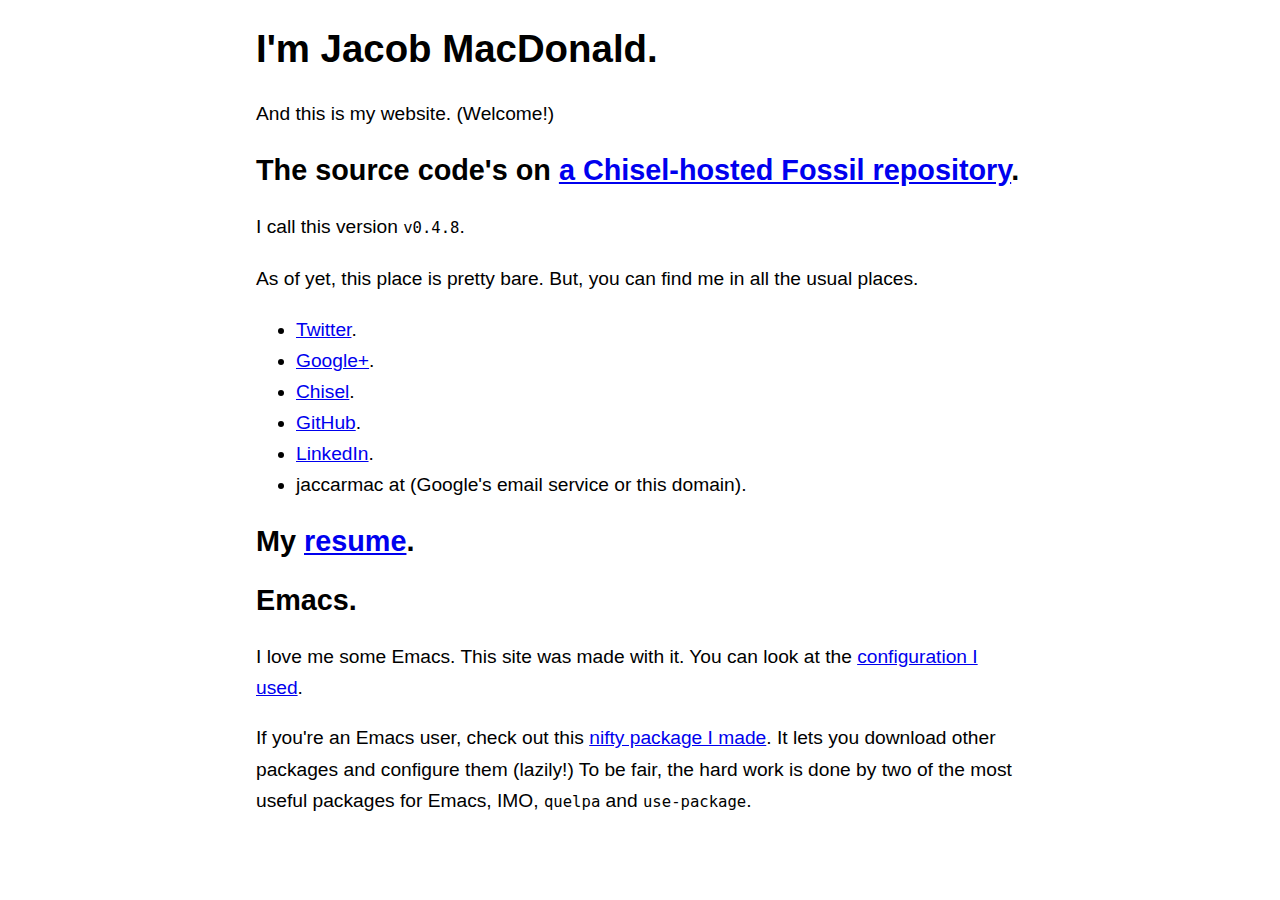
==== index.html @ d27d6ead "Add link to Chisel." ====
<!DOCTYPE html>
<html>
    <head>
        <meta charset="utf-8">
        <meta name="viewport" content="width=device-width, initial-scale=1">
        <title>jaccarmac dot com</title>
        <link rel="stylesheet" type="text/css" href="index.css">
    </head>
    <body>
        <article>
            <header>
                <h1>I'm Jacob MacDonald.</h1>
                <aside>And this is my website. (Welcome!)</aside>
            </header>
            <section>
                <h2>The source code's on <a href="https://chiselapp.com/user/jaccarmac/repository/jaccarmac-dot-com">a Chisel-hosted Fossil repository</a>.</h2>
                <p>I call this version <code>v0.4.8</code>.</p>
            </section>
            <section>
                <p>As of yet, this place is pretty bare. But, you can find me
                in all the usual places.</p>
                <ul>
                    <li><a href="https://twitter.com/jaccarmac">Twitter</a>.</li>
                    <li><a href="https://google.com/+JacobMacDonaldjaccarmac">Google+</a>.</li>
                    <li><a href="http://chiselapp.com/user/jaccarmac">Chisel</a>.</li>
                    <li><a href="https://github.com/jaccarmac">GitHub</a>.</li>
                    <li><a href="https://www.linkedin.com/in/jaccarmac">LinkedIn</a>.</li>
                    <li>jaccarmac at (Google's email service or this domain).</li>
                </ul>
            </section>
            <section>
                <h2>My <a href="resume.pdf">resume</a>.</h2>
            </section>
            <section>
                <h2>Emacs.</h2>
                <p>I love me some Emacs. This site was made with it. You can
                look at the <a href="https://chiselapp.com/user/jaccarmac/repository/dot-emacs-dot-d">configuration
                I used</a>.</p>
                <p>If you're an Emacs user, check out this <a href="https://github.com/jaccarmac/quse-package">nifty
                package I made</a>. It lets you download other packages and
                configure them (lazily!) To be fair, the hard work is done by
                two of the most useful packages for Emacs, IMO, <code>quelpa</code> and <code>use-package</code>.</p>
            </section>
        </article>
    </body>
</html>
---- index.css ----
body {
    margin:1em auto;
    max-width:40em;
    padding:0 .62em;
    font:1.2em/1.62em sans-serif;
}

h1,h2,h3 {
    line-height:1.2em;
}
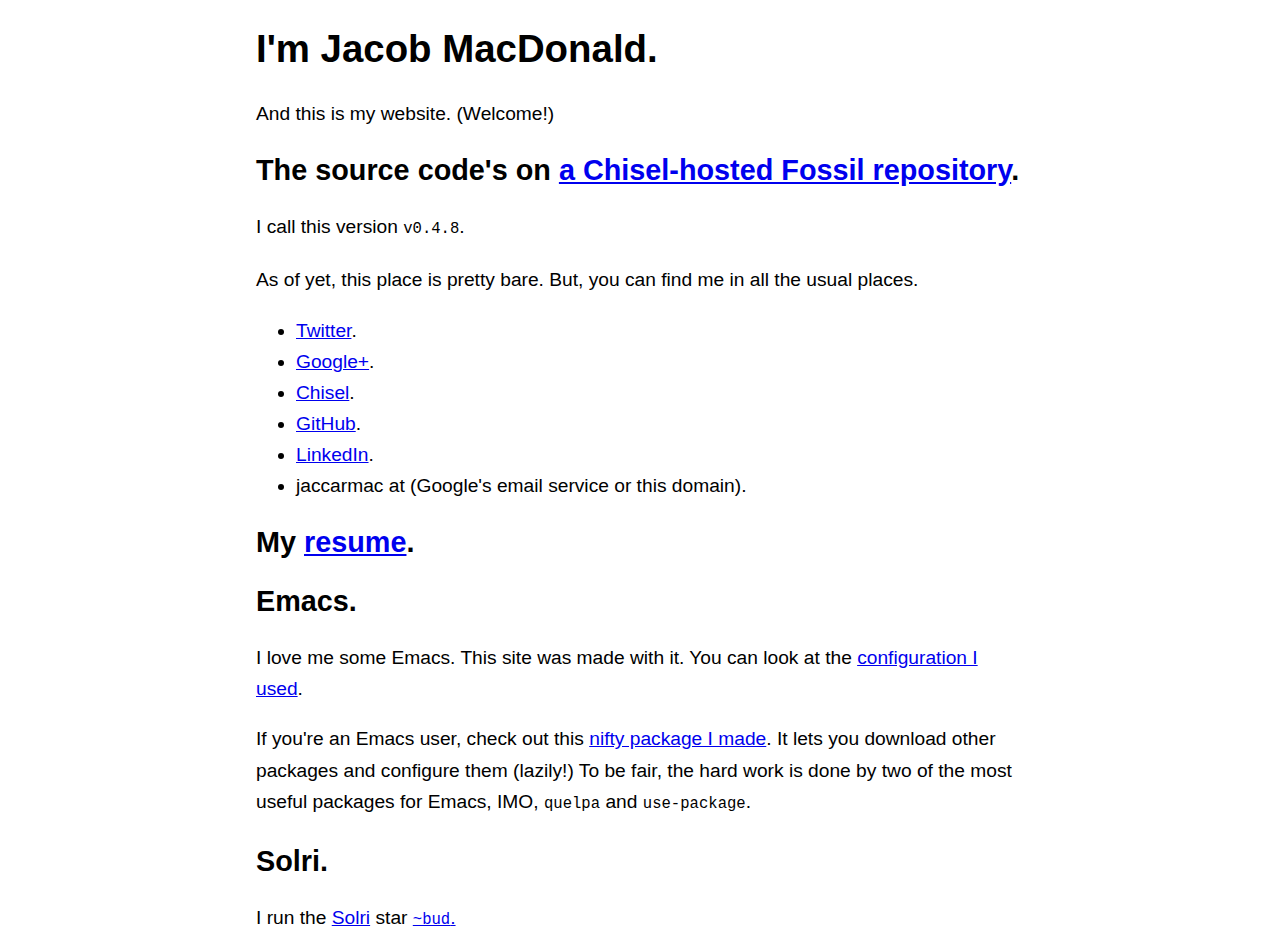
==== commit 5055d827: "Add link to ~bud." ====
--- a/index.html
+++ b/index.html
@@ -41,6 +41,10 @@
                 configure them (lazily!) To be fair, the hard work is done by
                 two of the most useful packages for Emacs, IMO, <code>quelpa</code> and <code>use-package</code>.</p>
             </section>
+            <section>
+                <h2>Solri.</h2>
+                <p>I run the <a href="https://zod.that.world/giveaway/">Solri</a> star <a href="http://bud.jaccarmac.com"><code>~bud</code>.
+            </section>
         </article>
     </body>
 </html>
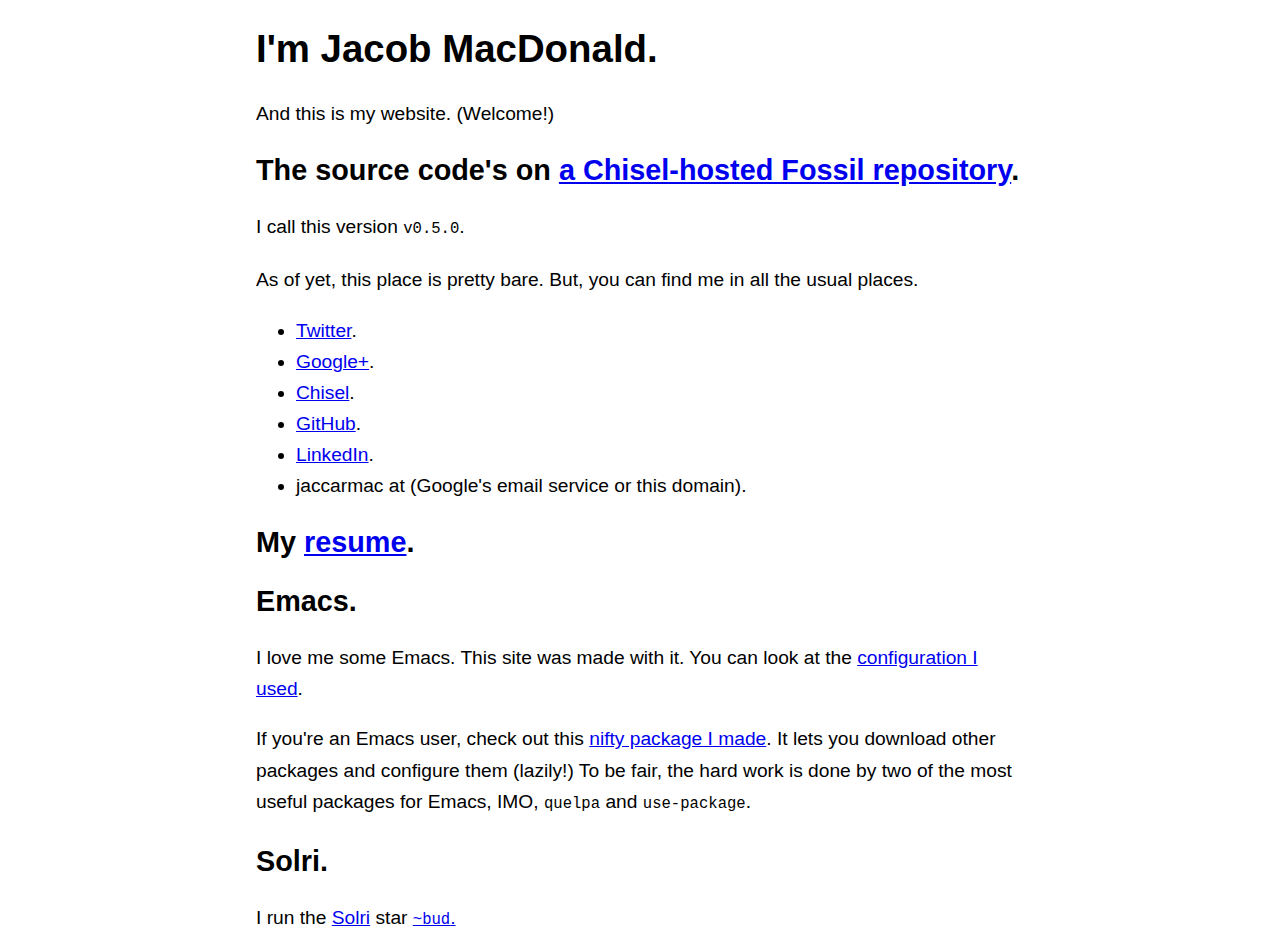
==== commit 061ebea5: "Release 0.5.0." ====
--- a/index.html
+++ b/index.html
@@ -14,7 +14,7 @@
             </header>
             <section>
                 <h2>The source code's on <a href="https://chiselapp.com/user/jaccarmac/repository/jaccarmac-dot-com">a Chisel-hosted Fossil repository</a>.</h2>
-                <p>I call this version <code>v0.4.8</code>.</p>
+                <p>I call this version <code>v0.5.0</code>.</p>
             </section>
             <section>
                 <p>As of yet, this place is pretty bare. But, you can find me
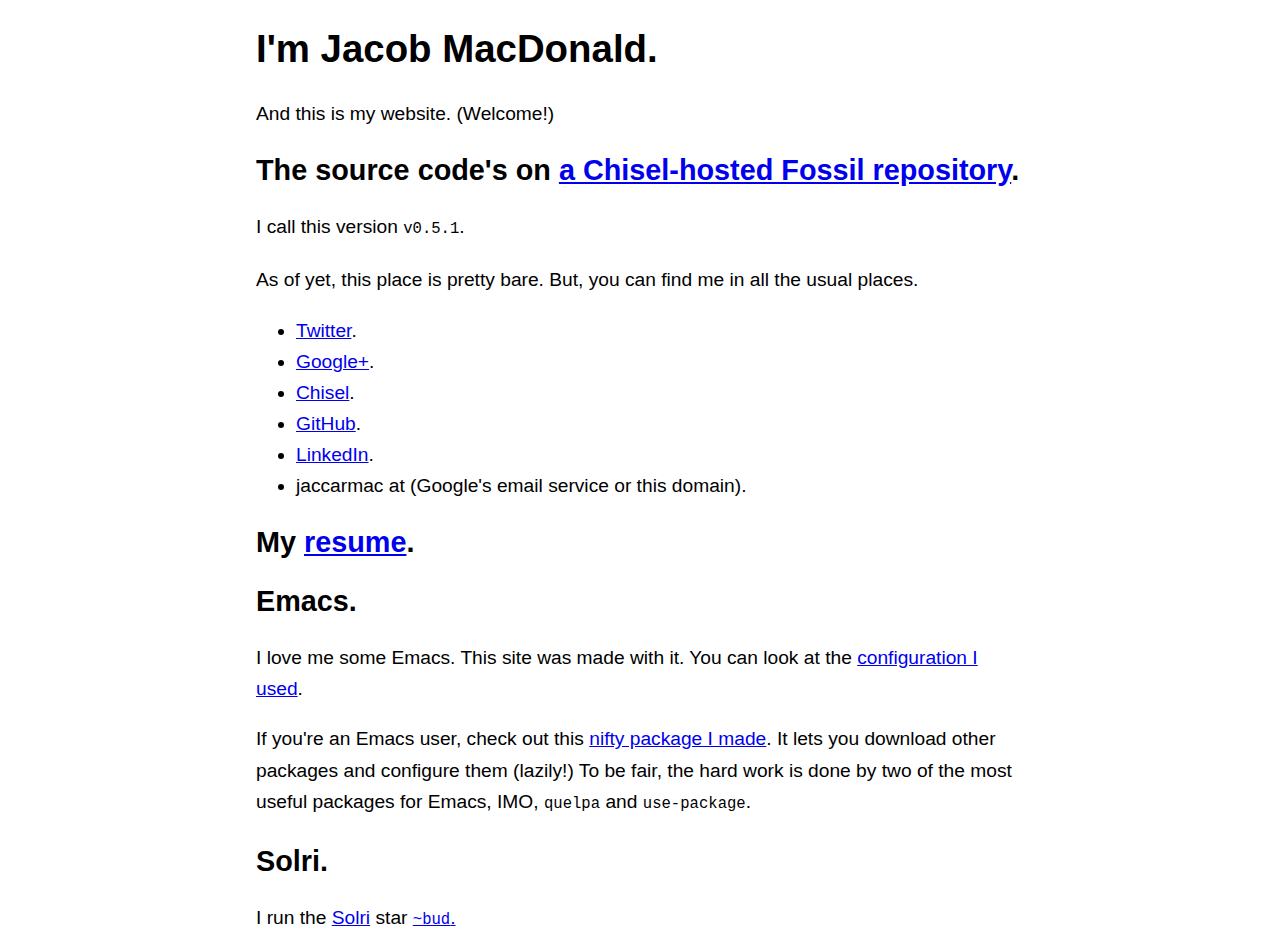
==== commit 4c9147e5: "Release 0.5.1." ====
--- a/index.html
+++ b/index.html
@@ -14,7 +14,7 @@
             </header>
             <section>
                 <h2>The source code's on <a href="https://chiselapp.com/user/jaccarmac/repository/jaccarmac-dot-com">a Chisel-hosted Fossil repository</a>.</h2>
-                <p>I call this version <code>v0.5.0</code>.</p>
+                <p>I call this version <code>v0.5.1</code>.</p>
             </section>
             <section>
                 <p>As of yet, this place is pretty bare. But, you can find me
@@ -22,7 +22,7 @@
                 <ul>
                     <li><a href="https://twitter.com/jaccarmac">Twitter</a>.</li>
                     <li><a href="https://google.com/+JacobMacDonaldjaccarmac">Google+</a>.</li>
-                    <li><a href="http://chiselapp.com/user/jaccarmac">Chisel</a>.</li>
+                    <li><a href="https://chiselapp.com/user/jaccarmac">Chisel</a>.</li>
                     <li><a href="https://github.com/jaccarmac">GitHub</a>.</li>
                     <li><a href="https://www.linkedin.com/in/jaccarmac">LinkedIn</a>.</li>
                     <li>jaccarmac at (Google's email service or this domain).</li>
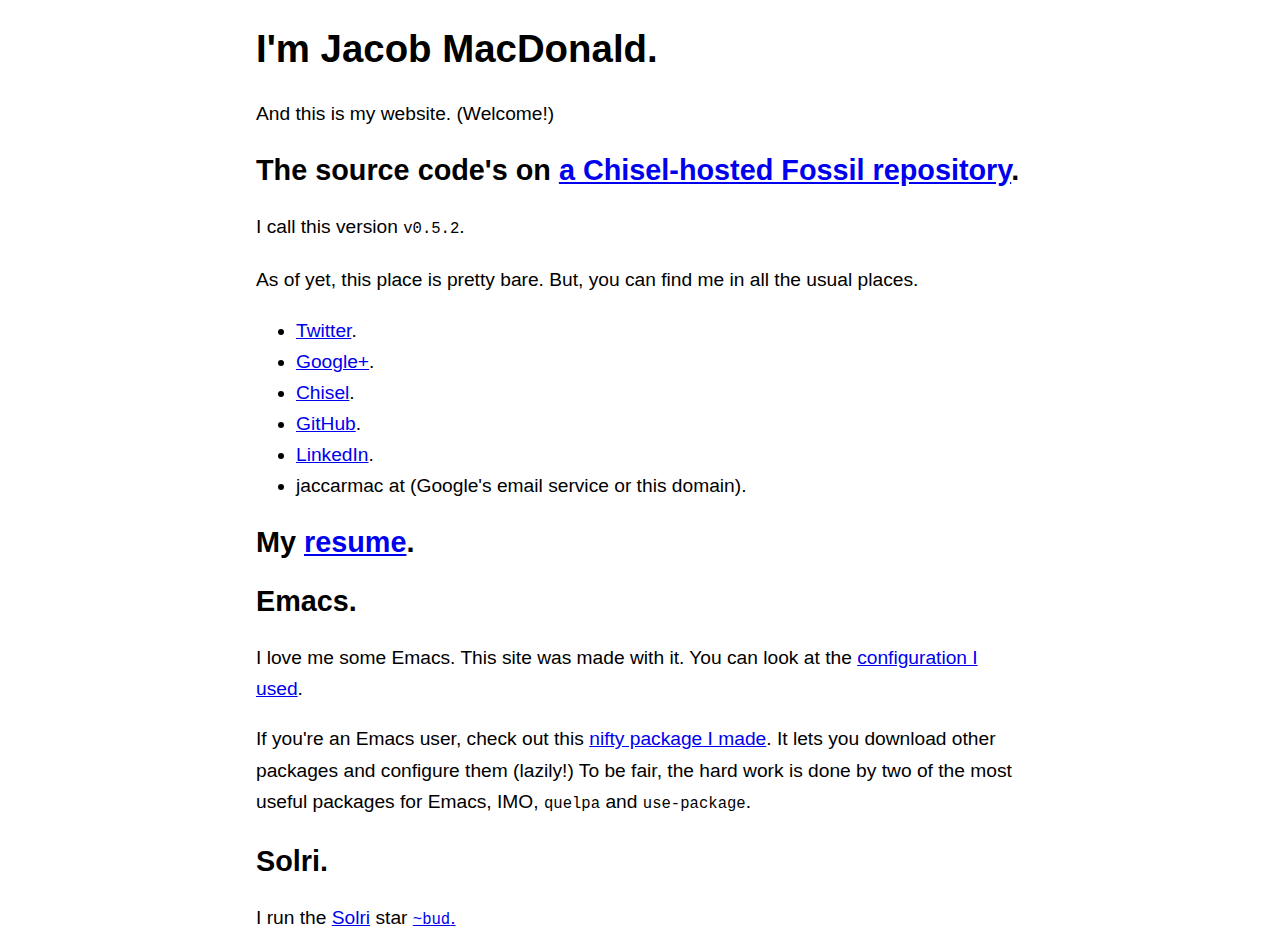
==== commit 4b2a8002: "Release 0.5.2" ====
--- a/index.html
+++ b/index.html
@@ -14,7 +14,7 @@
             </header>
             <section>
                 <h2>The source code's on <a href="https://chiselapp.com/user/jaccarmac/repository/jaccarmac-dot-com">a Chisel-hosted Fossil repository</a>.</h2>
-                <p>I call this version <code>v0.5.1</code>.</p>
+                <p>I call this version <code>v0.5.2</code>.</p>
             </section>
             <section>
                 <p>As of yet, this place is pretty bare. But, you can find me
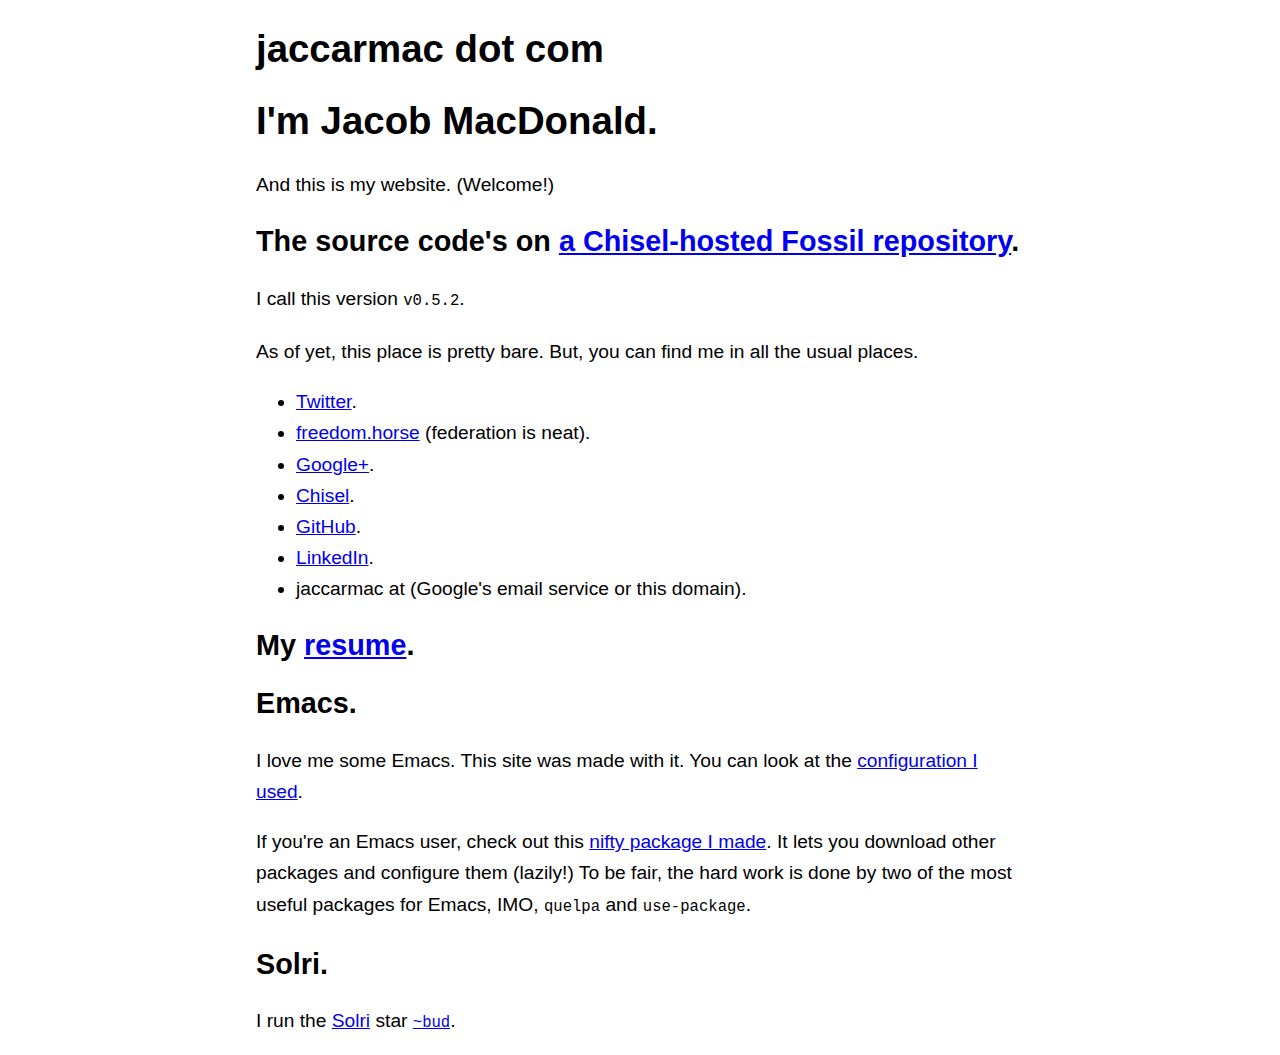
==== commit 7f6bbc16: "GNU Terry Pratchett, make deployable." ====
--- a/index.html
+++ b/index.html
@@ -1,50 +1,44 @@
 <!DOCTYPE html>
-<html>
-    <head>
-        <meta charset="utf-8">
-        <meta name="viewport" content="width=device-width, initial-scale=1">
-        <title>jaccarmac dot com</title>
-        <link rel="stylesheet" type="text/css" href="index.css">
-    </head>
-    <body>
-        <article>
-            <header>
-                <h1>I'm Jacob MacDonald.</h1>
-                <aside>And this is my website. (Welcome!)</aside>
-            </header>
-            <section>
-                <h2>The source code's on <a href="https://chiselapp.com/user/jaccarmac/repository/jaccarmac-dot-com">a Chisel-hosted Fossil repository</a>.</h2>
-                <p>I call this version <code>v0.5.2</code>.</p>
-            </section>
-            <section>
-                <p>As of yet, this place is pretty bare. But, you can find me
-                in all the usual places.</p>
-                <ul>
-                    <li><a href="https://twitter.com/jaccarmac">Twitter</a>.</li>
-                    <li><a href="https://google.com/+JacobMacDonaldjaccarmac">Google+</a>.</li>
-                    <li><a href="https://chiselapp.com/user/jaccarmac">Chisel</a>.</li>
-                    <li><a href="https://github.com/jaccarmac">GitHub</a>.</li>
-                    <li><a href="https://www.linkedin.com/in/jaccarmac">LinkedIn</a>.</li>
-                    <li>jaccarmac at (Google's email service or this domain).</li>
-                </ul>
-            </section>
-            <section>
-                <h2>My <a href="resume.pdf">resume</a>.</h2>
-            </section>
-            <section>
-                <h2>Emacs.</h2>
-                <p>I love me some Emacs. This site was made with it. You can
-                look at the <a href="https://chiselapp.com/user/jaccarmac/repository/dot-emacs-dot-d">configuration
-                I used</a>.</p>
-                <p>If you're an Emacs user, check out this <a href="https://github.com/jaccarmac/quse-package">nifty
-                package I made</a>. It lets you download other packages and
-                configure them (lazily!) To be fair, the hard work is done by
-                two of the most useful packages for Emacs, IMO, <code>quelpa</code> and <code>use-package</code>.</p>
-            </section>
-            <section>
-                <h2>Solri.</h2>
-                <p>I run the <a href="https://zod.that.world/giveaway/">Solri</a> star <a href="http://bud.jaccarmac.com"><code>~bud</code>.
-            </section>
-        </article>
-    </body>
+<html xmlns="http://www.w3.org/1999/xhtml" lang="" xml:lang="">
+<head>
+  <meta charset="utf-8" />
+  <meta name="generator" content="pandoc" />
+  <meta name="viewport" content="width=device-width, initial-scale=1.0, user-scalable=yes" />
+  <title>jaccarmac dot com</title>
+  <style type="text/css">
+      code{white-space: pre-wrap;}
+      span.smallcaps{font-variant: small-caps;}
+      span.underline{text-decoration: underline;}
+      div.column{display: inline-block; vertical-align: top; width: 50%;}
+  </style>
+  <link rel="stylesheet" href="index.css" />
+  <!--[if lt IE 9]>
+    <script src="//cdnjs.cloudflare.com/ajax/libs/html5shiv/3.7.3/html5shiv-printshiv.min.js"></script>
+  <![endif]-->
+</head>
+<body>
+<header>
+<h1 class="title">jaccarmac dot com</h1>
+</header>
+<h1 id="im-jacob-macdonald.">I'm Jacob MacDonald.</h1>
+<p>And this is my website. (Welcome!)</p>
+<h2 id="the-source-codes-on-a-chisel-hosted-fossil-repository.">The source code's on <a href="https://chiselapp.com/user/jaccarmac/repository/jaccarmac-dot-com">a Chisel-hosted Fossil repository</a>.</h2>
+<p>I call this version <code>v0.5.2</code>.</p>
+<p>As of yet, this place is pretty bare. But, you can find me in all the usual places.</p>
+<ul>
+<li><a href="https://twitter.com/jaccarmac">Twitter</a>.</li>
+<li><a href="https://freedom.horse/@jaccarmac">freedom.horse</a> (federation is neat).</li>
+<li><a href="https://google.com/+JacobMacDonaldjaccarmac">Google+</a>.</li>
+<li><a href="https://chiselapp.com/user/jaccarmac">Chisel</a>.</li>
+<li><a href="https://github.com/jaccarmac">GitHub</a>.</li>
+<li><a href="https://www.linkedin.com/in/jaccarmac">LinkedIn</a>.</li>
+<li>jaccarmac at (Google's email service or this domain).</li>
+</ul>
+<h2 id="my-resume.">My <a href="resume.pdf">resume</a>.</h2>
+<h2 id="emacs.">Emacs.</h2>
+<p>I love me some Emacs. This site was made with it. You can look at the <a href="https://chiselapp.com/user/jaccarmac/repository/dot-emacs-dot-d">configuration I used</a>.</p>
+<p>If you're an Emacs user, check out this <a href="https://github.com/jaccarmac/quse-package">nifty package I made</a>. It lets you download other packages and configure them (lazily!) To be fair, the hard work is done by two of the most useful packages for Emacs, IMO, <code>quelpa</code> and <code>use-package</code>.</p>
+<h2 id="solri.">Solri.</h2>
+<p>I run the <a href="https://zod.that.world/giveaway/">Solri</a> star <a href="https://bud.jaccarmac.com/"><code>~bud</code></a>.</p>
+</body>
 </html>
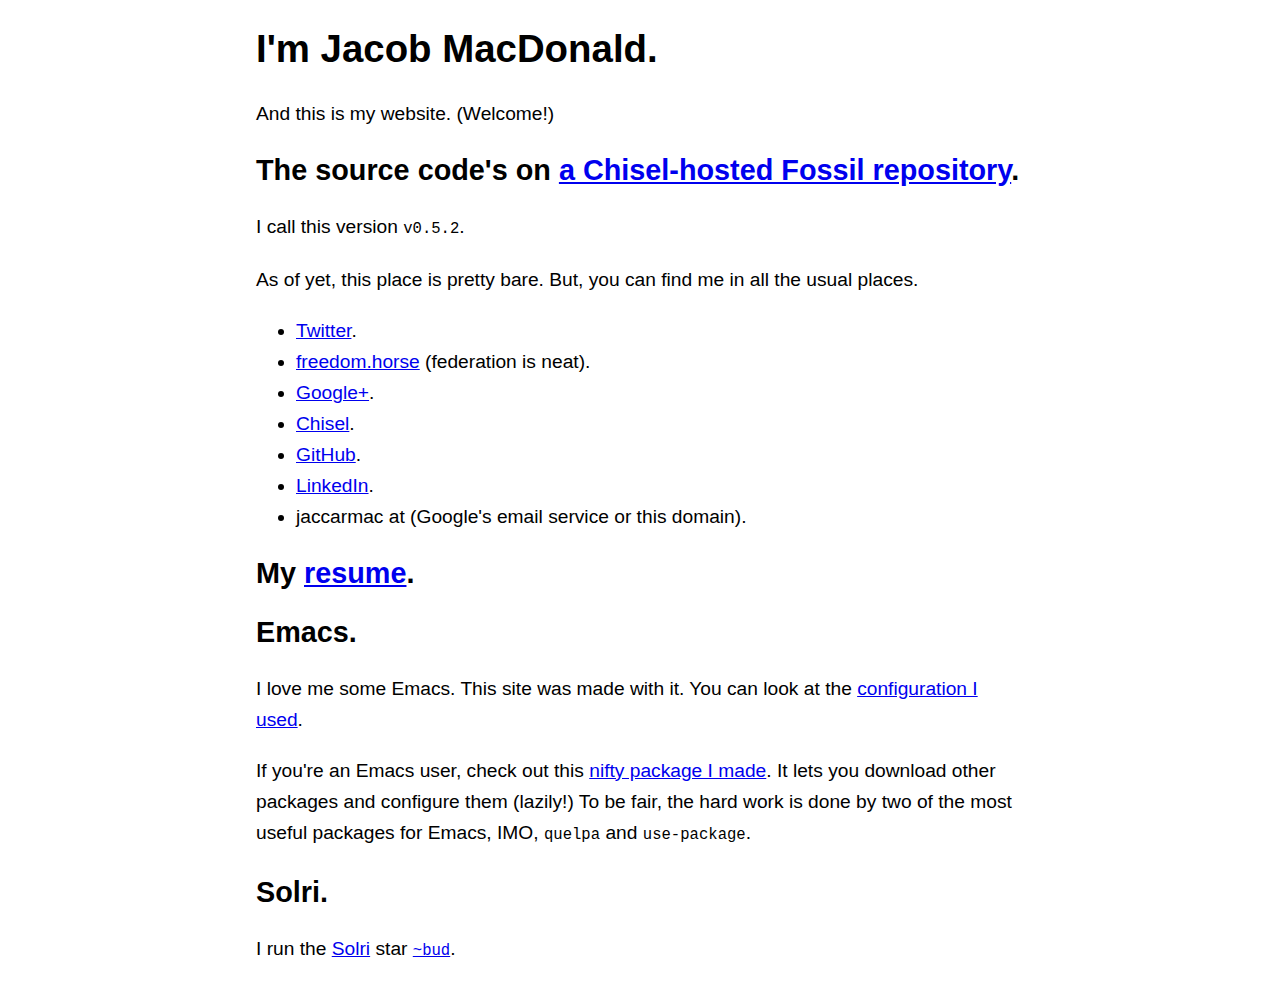
==== commit 4a9818d2: "Manually remove Pandoc-created header." ====
--- a/index.html
+++ b/index.html
@@ -17,9 +17,6 @@
   <![endif]-->
 </head>
 <body>
-<header>
-<h1 class="title">jaccarmac dot com</h1>
-</header>
 <h1 id="im-jacob-macdonald.">I'm Jacob MacDonald.</h1>
 <p>And this is my website. (Welcome!)</p>
 <h2 id="the-source-codes-on-a-chisel-hosted-fossil-repository.">The source code's on <a href="https://chiselapp.com/user/jaccarmac/repository/jaccarmac-dot-com">a Chisel-hosted Fossil repository</a>.</h2>
